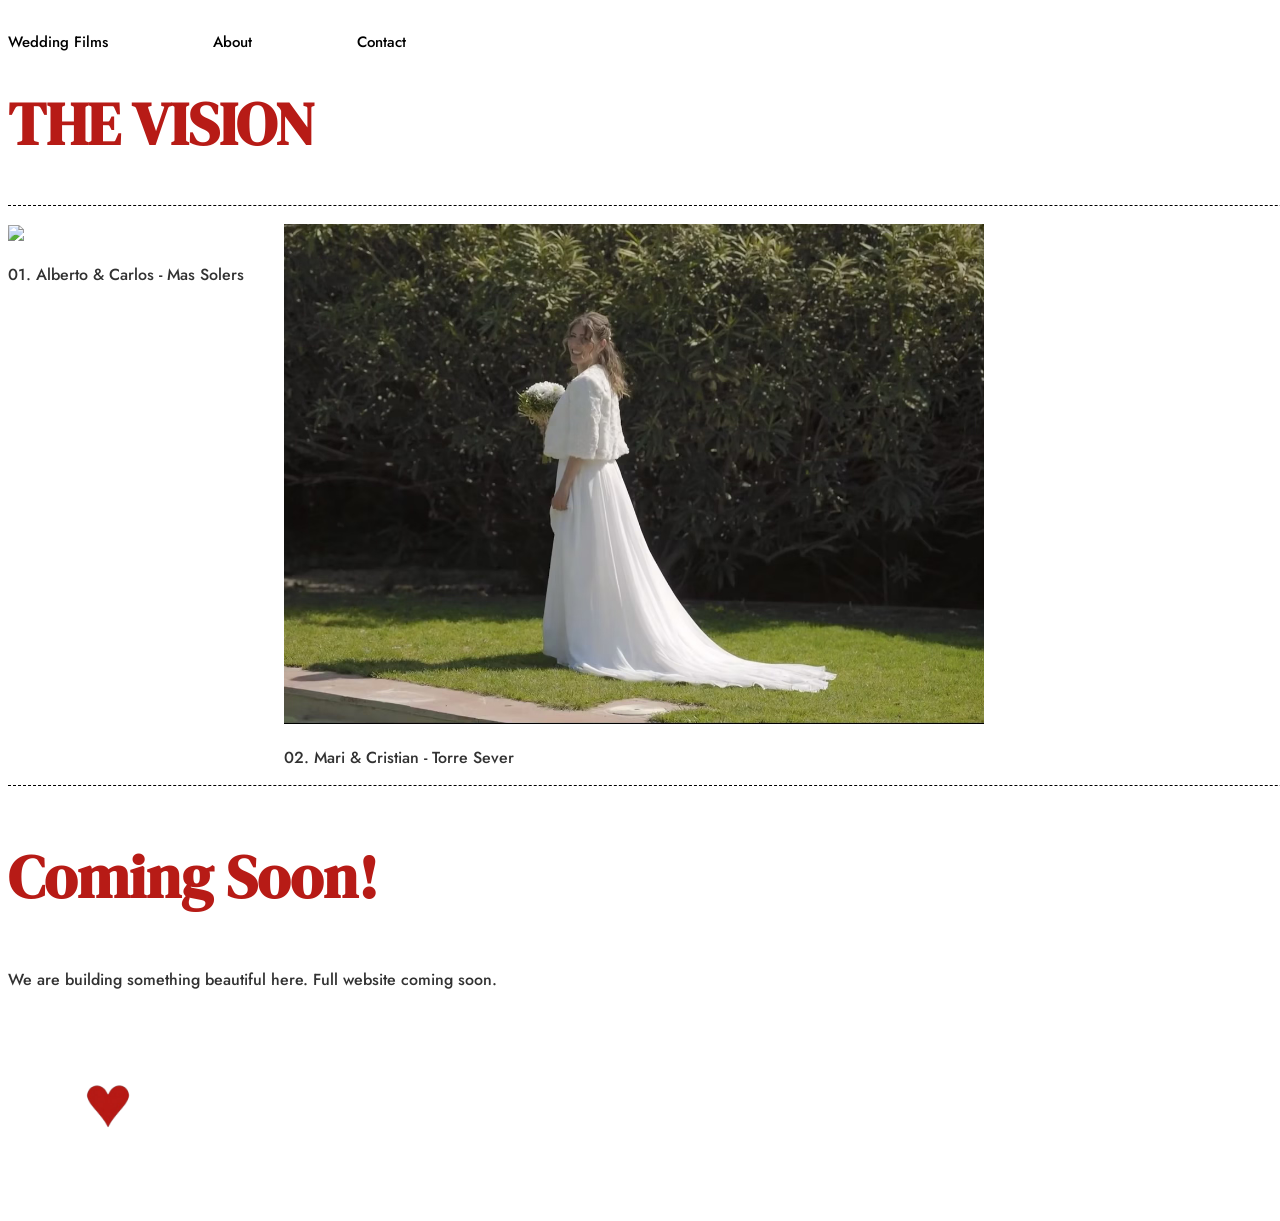
==== index.html @ 86d7b72d "Add files via upload" ====
<!DOCTYPE html>
<html>

<head>
	<title>THE VISION | Wedding Filmaker | Europe</title>
	<meta name="desciption" content="Timeless films for today's lovers.">
	<meta charset="UTF-8">
	<link rel="preconnect" href="https://fonts.googleapis.com">
	<link rel="preconnect" href="https://fonts.gstatic.com" crossorigin>
	<link href="https://fonts.googleapis.com/css2?family=DM+Serif+Display:ital@0;1&display=swap" rel="stylesheet">
	<link rel="preconnect" href="https://fonts.googleapis.com">
	<link rel="preconnect" href="https://fonts.gstatic.com" crossorigin>
	<link href="https://fonts.googleapis.com/css2?family=Jost:ital,wght@0,100..900;1,100..900&display=swap" rel="stylesheet">
	<link rel="stylesheet" href="style.css">
	<script src="https://kit.fontawesome.com/644328ac73.js" crossorigin="anonymous"></script>
	
</head>

<body> 
	
	<div class="container"> 
		<div class="header">
			<nav>
	    	  <a href="index.html" >Wedding Films</a>
	    	  <a href="about.html">About</a>
	    	  <a href="contact.html">Contact</a>
    		</nav>
 		</div>

 		<div class="title">
 			<a href="thevision.html">
 			<h1>THE VISION
			</h1>
			</a>
 		</div>

		<div class="portfolio">
			<ul class="list-inline">
				<li>
					<a href="https://www.youtube.com/watch?v=FpaYofLlKWA" target="_blank">
						<img src="images/massolers.png" width="700">
						<p> 01. Alberto & Carlos - Mas Solers </p>
					</a>
				</li>
				<li>
					<a href="https://www.youtube.com/watch?v=iw4Yq9DCqJM" target="_blank">
						<img src="images/sever.png" width="700">
						<p> 02. Mari & Cristian - Torre Sever </p>
					</a>
				</li>
			</ul>
			
		</div>

		<div class="bottom">
			<h2>Coming Soon!
			</h2>
			<p>We are building something beautiful here. Full website coming soon.
			</p>

			<img src="images/profile.png" width="200" alt="THE VISION">
		</div>

		<div class="socials">
			<a href="https://www.instagram.com/thevisionmadeit/" target="_blank">
				<i class="fa-brands fa-instagram"></i>
			</a>
			<a href="https://www.youtube.com/watch?v=sGrZVIONcWI&list=PLU4U4mw5_KGvVgR_sDePAgGDgPp26LbXI" target="_blank">
				<i class="fa-brands fa-youtube"></i>
			</a>
		</div>		
	</div>
</body>
---- style.css ----
html,
body,
* {
	background-color: white;
	color: rgb(50,50,50);
 	font-family: "Jost", sans-serif;

 	font-weight: 500;
 	font-style: medium;
 	cursor: url("cursor.png") 24 24, auto !important;
}

/* CONTAINER */

.container {
  width: 1450px;
  margin:0px auto;
  background-color: white;
}

/* CONTAINER - TEXT */
h1 {
  margin-top: 0;
}

h1, h2, h3{
  color: #b71b16;
  font-family: "DM Serif Display", serif;
    font-weight: 400;
    font-size: 60px;
    font-style: normal;
    font-weight: bold;
}


/* CONTAINER SCREENS*/

@media (max-width: 760px) {
  .container{
    width: 600px;
  } 
  .container {
    width: 95%;
  } 
  .portfolio ul {
    flex-direction: column;
    gap: 20px;
  }
  .portfolio img {
    width: 100%;
    height: auto;
  }
}

@media (max-width: 500px) {
  .container{
    width: 400px;
  } 
  .portfolio ul {
    flex-direction: column;
    gap: 15px;
  }

  .portfolio img {
    width: 100%;
    height: auto;
  }

  h1, h2, h3 {
    font-size: 40px;
  }
}

/* HEADER */

.header {
  width: auto;
  margin: 30px auto;
  display: flex;
  justify-content: space-between;
}

.header a {
  margin-right: 100px;
  text-decoration: none;
  color: black;
  font-size: 15px;
}

/* PORTAFOLIO */

.portfolio{
  border-top: 1px dashed black;
  border-bottom: 1px dashed black;
  padding-top: 18px;
}

/* BOTTOM */

/* SOCIALS */


a {
  text-decoration: none;
  color: black;
}

a:hover {
  text-decoration: underline;
  }

.portfolio ul {
  list-style: none;
  padding: 0;
  margin: 0;
  margin-left: 0;
  display: flex;
  gap: 40px;
}


.title h1:hover {
  color: #b71b16;
  text-decoration: underline;
  text-decoration-color: #b71b16;
}
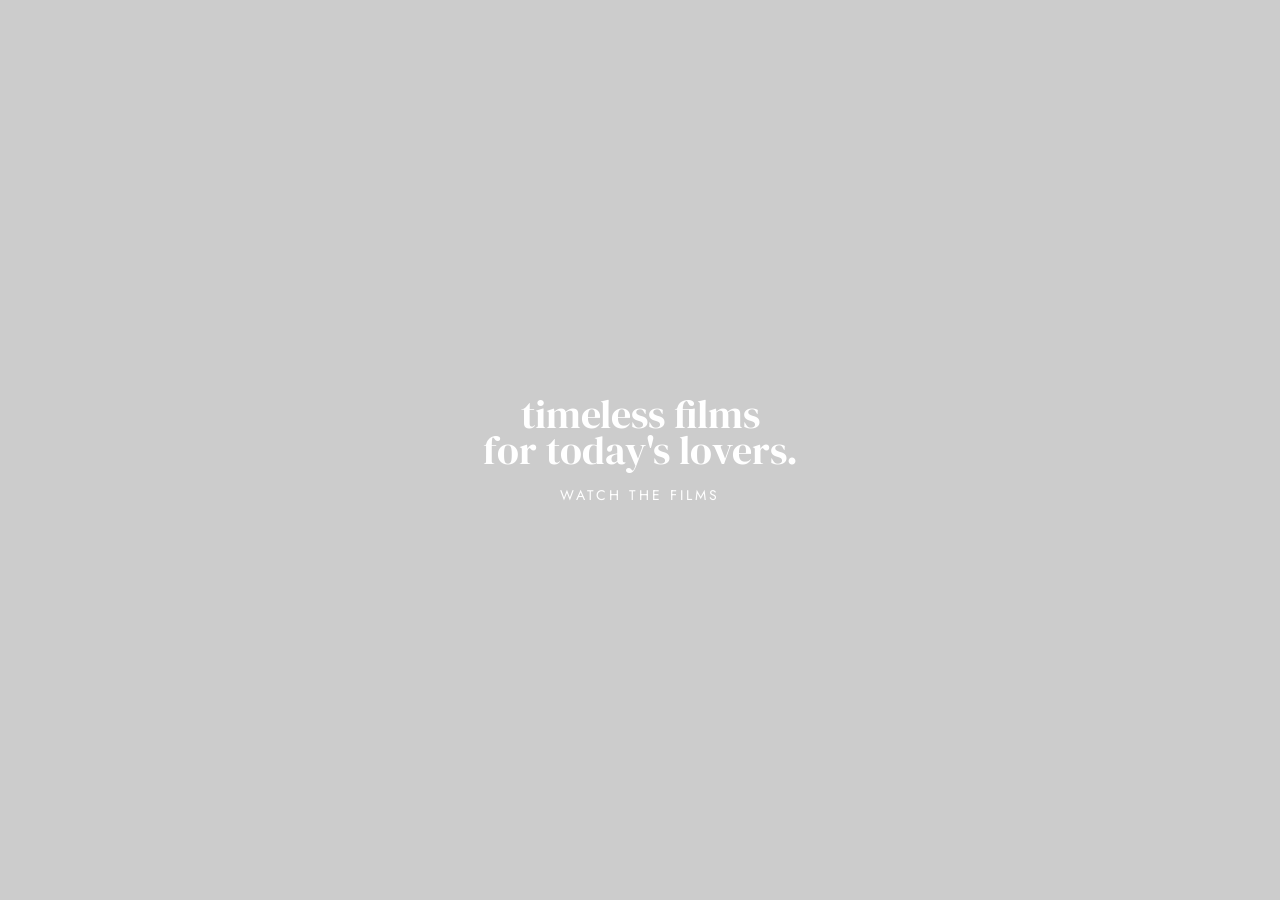
==== commit efd18551: "Add files via upload" ====
--- a/index.html
+++ b/index.html
@@ -1,73 +1,110 @@
 <!DOCTYPE html>
-<html>
+<html lang="ca">
+<head>
+<meta charset="UTF-8">
+<meta name="viewport" content="width=device-width, initial-scale=1.0">
 
-<head>
-	<title>THE VISION | Wedding Filmaker | Europe</title>
-	<meta name="desciption" content="Timeless films for today's lovers.">
-	<meta charset="UTF-8">
-	<link rel="preconnect" href="https://fonts.googleapis.com">
-	<link rel="preconnect" href="https://fonts.gstatic.com" crossorigin>
-	<link href="https://fonts.googleapis.com/css2?family=DM+Serif+Display:ital@0;1&display=swap" rel="stylesheet">
-	<link rel="preconnect" href="https://fonts.googleapis.com">
-	<link rel="preconnect" href="https://fonts.gstatic.com" crossorigin>
-	<link href="https://fonts.googleapis.com/css2?family=Jost:ital,wght@0,100..900;1,100..900&display=swap" rel="stylesheet">
-	<link rel="stylesheet" href="style.css">
-	<script src="https://kit.fontawesome.com/644328ac73.js" crossorigin="anonymous"></script>
-	
+<title>Timeless Films</title>
+
+<link rel="preconnect" href="https://fonts.googleapis.com">
+<link rel="preconnect" href="https://fonts.gstatic.com" crossorigin>
+<link href="https://fonts.googleapis.com/css2?family=DM+Serif+Display:ital@0;1&family=Jost:wght@400;500&display=swap" rel="stylesheet">
+
+<style>
+html,
+body {
+    margin: 0;
+    width: 100%;
+    height: 100%;
+    overflow: hidden;
+}
+
+body {
+    font-family: "Jost", sans-serif;
+    cursor: url("cursor.png") 24 24, auto;
+}
+
+/* Vídeo de fons */
+
+video {
+    position: fixed;
+    inset: 0;
+    width: 100%;
+    height: 100%;
+    object-fit: cover;
+}
+
+/* Capa fosca opcional per llegir millor el text */
+
+.overlay {
+    position: fixed;
+    inset: 0;
+    background: rgba(0,0,0,0.2);
+}
+
+/* Eslògan */
+
+.slogan {
+    position: absolute;
+    top: 50%;
+    left: 50%;
+    transform: translate(-50%, -50%);
+
+    font-family: "DM Serif Display", serif;
+    font-size: 40px;
+
+    line-height: 0.9;
+    text-align: center;
+    color: white;
+
+    z-index: 2;
+}
+
+/* Mòbil */
+
+@media (max-width: 768px) {
+    .slogan {
+        font-size: 52px;
+        width: 90%;
+    }
+}
+
+@media (max-width: 480px) {
+    .slogan {
+        font-size: 38px;
+    }
+}
+
+.watch-btn a {
+    color: white;
+    font-family: "Jost", sans-serif;
+    font-size: 14px;
+    letter-spacing: 3px;
+    text-decoration: none;
+}
+.watch-btn a:hover {
+    color:#b71b16;
+}
+
+</style>
 </head>
 
-<body> 
-	
-	<div class="container"> 
-		<div class="header">
-			<nav>
-	    	  <a href="index.html" >Wedding Films</a>
-	    	  <a href="about.html">About</a>
-	    	  <a href="contact.html">Contact</a>
-    		</nav>
- 		</div>
+<body>
 
- 		<div class="title">
- 			<a href="thevision.html">
- 			<h1>THE VISION
-			</h1>
-			</a>
- 		</div>
+    <video autoplay muted loop playsinline>
+        <source src="images/tvvideo.mp4" type="video/mp4">
+    </video>
 
-		<div class="portfolio">
-			<ul class="list-inline">
-				<li>
-					<a href="https://www.youtube.com/watch?v=FpaYofLlKWA" target="_blank">
-						<img src="images/massolers.png" width="700">
-						<p> 01. Alberto & Carlos - Mas Solers </p>
-					</a>
-				</li>
-				<li>
-					<a href="https://www.youtube.com/watch?v=iw4Yq9DCqJM" target="_blank">
-						<img src="images/sever.png" width="700">
-						<p> 02. Mari & Cristian - Torre Sever </p>
-					</a>
-				</li>
-			</ul>
-			
-		</div>
+    <div class="overlay">
+    </div>
 
-		<div class="bottom">
-			<h2>Coming Soon!
-			</h2>
-			<p>We are building something beautiful here. Full website coming soon.
-			</p>
-
-			<img src="images/profile.png" width="200" alt="THE VISION">
-		</div>
-
-		<div class="socials">
-			<a href="https://www.instagram.com/thevisionmadeit/" target="_blank">
-				<i class="fa-brands fa-instagram"></i>
-			</a>
-			<a href="https://www.youtube.com/watch?v=sGrZVIONcWI&list=PLU4U4mw5_KGvVgR_sDePAgGDgPp26LbXI" target="_blank">
-				<i class="fa-brands fa-youtube"></i>
-			</a>
-		</div>		
-	</div>
-</body>+    <div class="slogan">
+        timeless films<br>
+        for today's lovers.
+        <div class="watch-btn">
+          <a href="thevision.html">WATCH THE FILMS
+          </a>
+        </div>
+    </div>
+</body>
+</html>
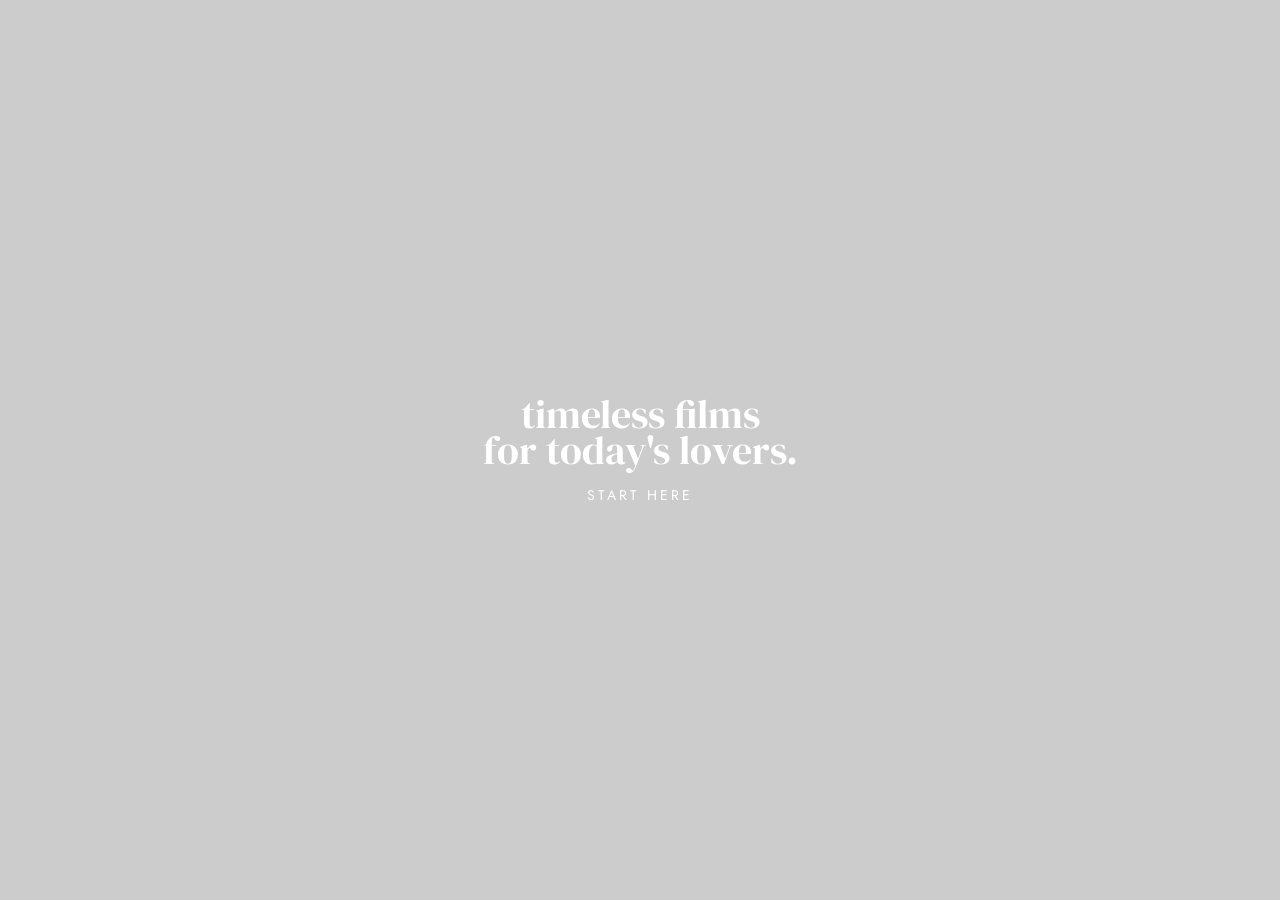
==== commit d399786d: "Add files via upload" ====
--- a/index.html
+++ b/index.html
@@ -1,16 +1,18 @@
 <!DOCTYPE html>
 <html lang="ca">
+
 <head>
-<meta charset="UTF-8">
-<meta name="viewport" content="width=device-width, initial-scale=1.0">
-
-<title>Timeless Films</title>
-
-<link rel="preconnect" href="https://fonts.googleapis.com">
-<link rel="preconnect" href="https://fonts.gstatic.com" crossorigin>
-<link href="https://fonts.googleapis.com/css2?family=DM+Serif+Display:ital@0;1&family=Jost:wght@400;500&display=swap" rel="stylesheet">
+    <title>THE VISION | Wedding Filmaker | Europe</title>
+    <meta name="desciption" content="Timeless films for today's lovers.">
+    <meta charset="UTF-8">
+    <meta name="viewport" content="width=device-width, initial-scale=1.0">
+    <link rel="preconnect" href="https://fonts.googleapis.com">
+    <link rel="preconnect" href="https://fonts.gstatic.com" crossorigin>
+    <link href="https://fonts.googleapis.com/css2?family=DM+Serif+Display:ital@0;1&family=Jost:wght@400;500&display=swap" rel="stylesheet">
+</head>
 
 <style>
+
 html,
 body {
     margin: 0;
@@ -102,7 +104,7 @@
         timeless films<br>
         for today's lovers.
         <div class="watch-btn">
-          <a href="thevision.html">WATCH THE FILMS
+          <a href="thevision.html">START HERE
           </a>
         </div>
     </div>
